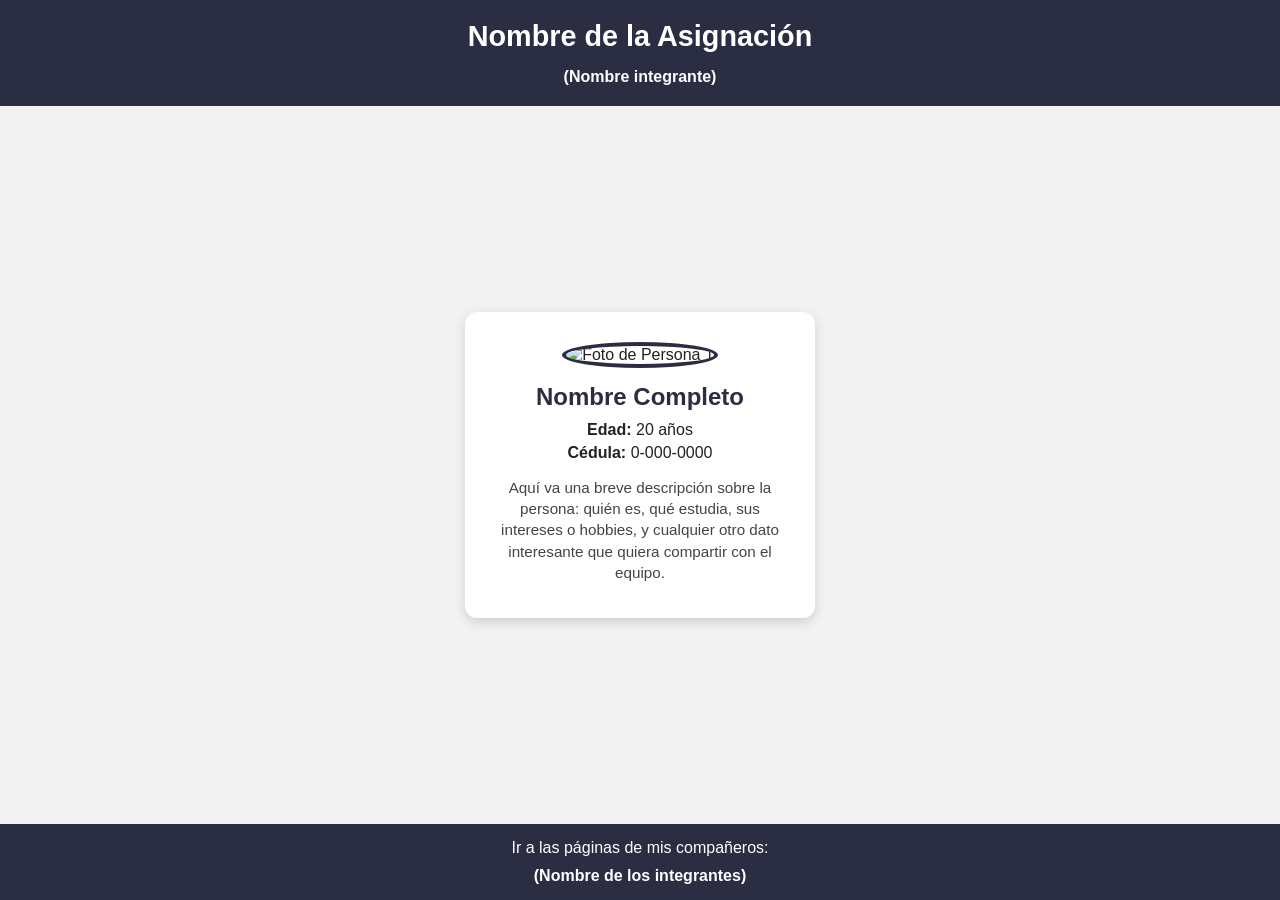
==== Frontend/index.html @ 7316387a "feat:Agregue estructura del proyecto" ====
<!DOCTYPE html>
<html lang="es">
<head>
  <meta charset="UTF-8">
  <meta name="viewport" content="width=device-width, initial-scale=1.0">
  <title>GRUPO - Trabajo en clase 1</title>
  <link rel="stylesheet" href="style.css">
</head>
<body>
  <header>
    <h1>Nombre de la Asignación</h1>
    <nav>
      <ul>
        <li><a href="persona1.html" >(Nombre integrante)</a></li>
      </ul>
    </nav>
  </header>
  <main>
    <div class="card">
      <img src="img/persona1.jpg" alt="Foto de Persona 1">
      <h2>Nombre Completo</h2>
      <p><strong>Edad:</strong> 20 años</p>
      <p><strong>Cédula:</strong> 0-000-0000</p>
      <p class="bio">
        Aquí va una breve descripción sobre la persona: quién es,
        qué estudia, sus intereses o hobbies, y cualquier otro
        dato interesante que quiera compartir con el equipo.
      </p>
    </div>
  </main>
  <footer>
    <p>Ir a las páginas de mis compañeros:</p>
    <nav>
      <ul>
        <li><a href="#">(Nombre de los integrantes)</a></li>
      </ul>
    </nav>
  </footer>
</body>
</html>
---- Frontend/style.css ----
* {
  margin: 0;
  padding: 0;
  box-sizing: border-box;
  font-family: Arial, Helvetica, sans-serif;
}

body {
  background-color: #f2f2f2;
  color: #222;
  display: flex;
  flex-direction: column;
  min-height: 100vh;
}

/* HEADER */
header {
  background-color: #2b2d42;
  color: #fff;
  padding: 20px;
  text-align: center;
}

header h1 {
  margin-bottom: 15px;
  font-size: 1.8rem;
}

nav ul {
  list-style: none;
  display: flex;
  justify-content: center;
  gap: 25px;
  flex-wrap: wrap;
}

nav ul li a {
  color: #fff;
  text-decoration: none;
  font-weight: bold;
  padding: 8px 14px;
  border-radius: 6px;
  transition: background-color 0.3s ease, color 0.3s ease;
}

/* Efecto hover pedido en el nav */
nav ul li a:hover {
  background-color: #ef233c;
  color: #fff;
}

/* MAIN / CARD */
main {
  flex: 1;
  display: flex;
  justify-content: center;
  align-items: center;
  padding: 40px 20px;
}

.card {
  background-color: #fff;
  border-radius: 12px;
  box-shadow: 0 4px 12px rgba(0, 0, 0, 0.15);
  padding: 30px;
  max-width: 350px;
  text-align: center;
  transition: transform 0.3s ease;
}

.card:hover {
  transform: translateY(-5px);
}

.card img {
  width: 150px;
  height: 150px;
  object-fit: cover;
  border-radius: 50%;
  border: 4px solid #2b2d42;
  margin-bottom: 15px;
}

.card h2 {
  margin-bottom: 10px;
  color: #2b2d42;
}

.card p {
  margin: 5px 0;
}

.card .bio {
  margin-top: 15px;
  font-size: 0.95rem;
  color: #444;
  line-height: 1.4;
}

/* FOOTER */
footer {
  background-color: #2b2d42;
  color: #fff;
  text-align: center;
  padding: 15px;
}

footer p {
  margin-bottom: 10px;
}

footer nav ul {
  gap: 15px;
}

footer nav ul li a:hover {
  background-color: #ef233c;
}
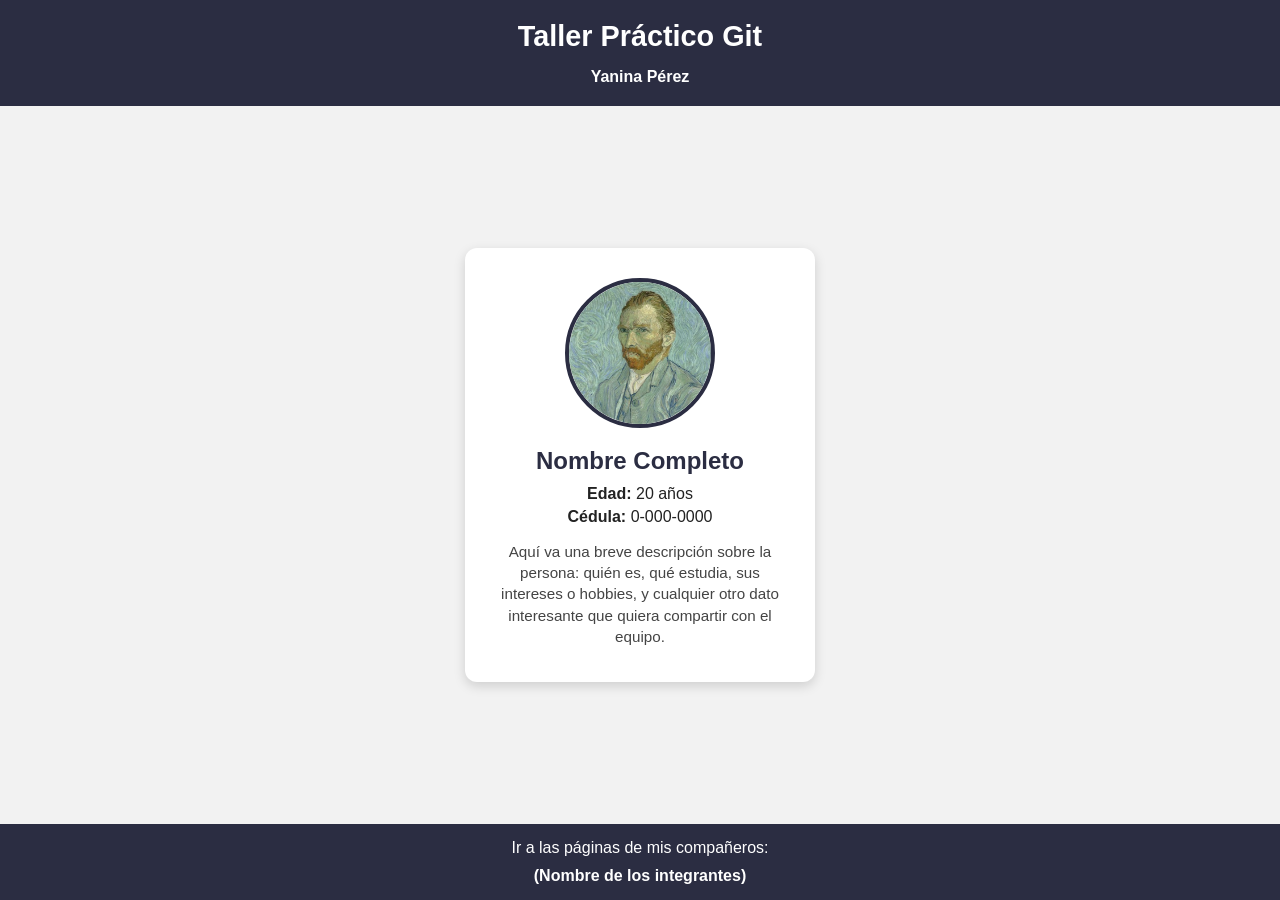
==== commit 8f9ee2b7: "imagen agregada" ====
--- a/Frontend/index.html
+++ b/Frontend/index.html
@@ -8,16 +8,16 @@
 </head>
 <body>
   <header>
-    <h1>Nombre de la Asignación</h1>
+    <h1>Taller Práctico Git</h1>
     <nav>
       <ul>
-        <li><a href="persona1.html" >(Nombre integrante)</a></li>
+        <li><a href="persona1.html" >Yanina Pérez</a></li>
       </ul>
     </nav>
   </header>
   <main>
     <div class="card">
-      <img src="img/persona1.jpg" alt="Foto de Persona 1">
+      <img src="../Imagenes/ARTE.jpg" alt="Foto de Persona 1">
       <h2>Nombre Completo</h2>
       <p><strong>Edad:</strong> 20 años</p>
       <p><strong>Cédula:</strong> 0-000-0000</p>
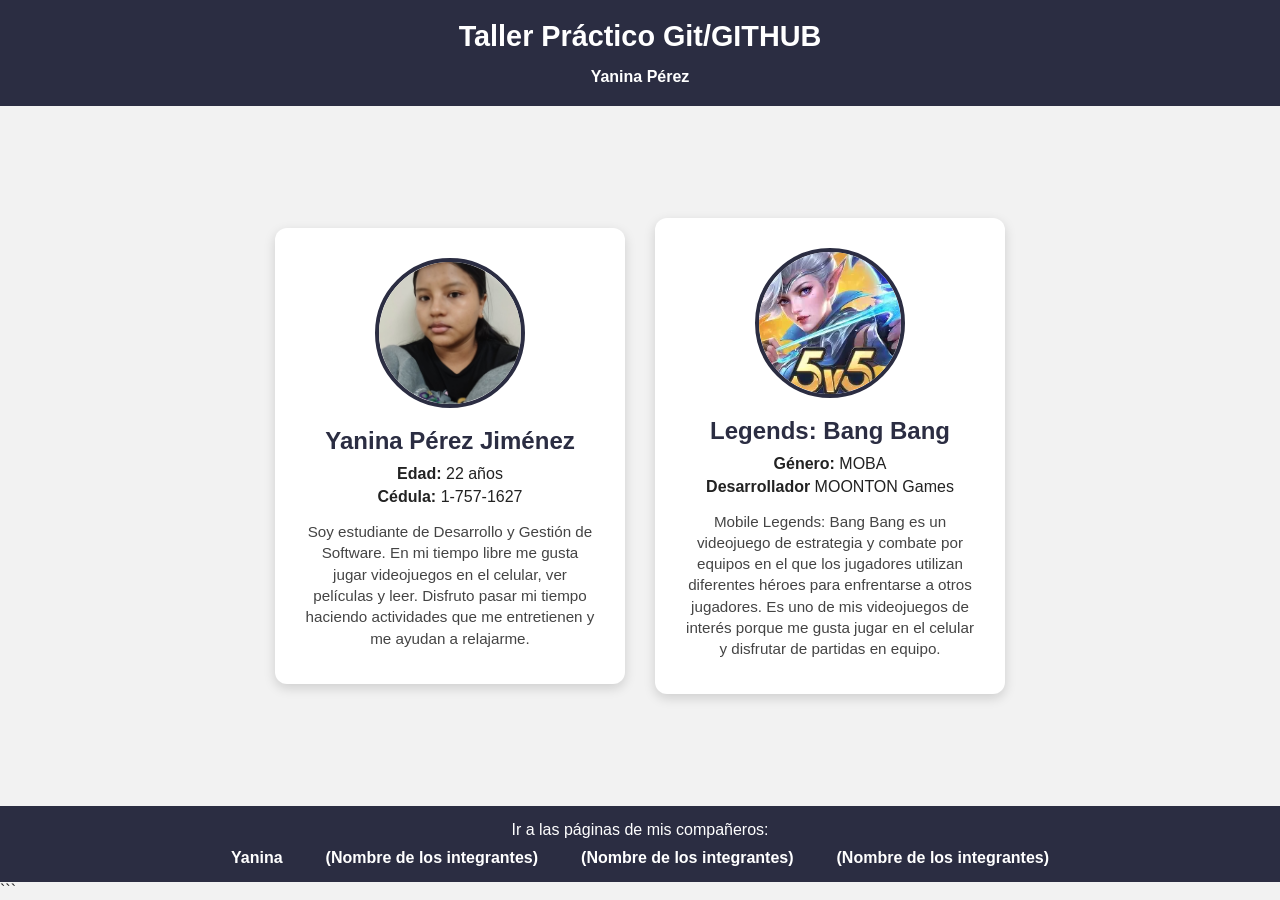
==== commit aa370d45: "feat: actualiza la estructura y agrega nuevas páginas HTML" ====
--- a/Frontend/index.html
+++ b/Frontend/index.html
@@ -1,40 +1,84 @@
 <!DOCTYPE html>
 <html lang="es">
+
 <head>
   <meta charset="UTF-8">
   <meta name="viewport" content="width=device-width, initial-scale=1.0">
-  <title>GRUPO - Trabajo en clase 1</title>
+  <title>Asignación #2 - Git</title>
   <link rel="stylesheet" href="style.css">
 </head>
+
 <body>
+
   <header>
-    <h1>Taller Práctico Git</h1>
+    <h1>Taller Práctico Git/GITHUB</h1>
+
     <nav>
       <ul>
-        <li><a href="persona1.html" >Yanina Pérez</a></li>
+        <li><a href="persona1.html">Yanina Pérez</a></li>
       </ul>
     </nav>
   </header>
+
   <main>
     <div class="card">
-      <img src="../Imagenes/ARTE.jpg" alt="Foto de Persona 1">
-      <h2>Nombre Completo</h2>
-      <p><strong>Edad:</strong> 20 años</p>
-      <p><strong>Cédula:</strong> 0-000-0000</p>
+
+      <img src="../Imagenes/foto.jpeg" alt="Foto de Yanina Pérez">
+
+      <h2>Yanina Pérez Jiménez</h2>
+
+      <p><strong>Edad:</strong> 22 años</p>
+
+      <p><strong>Cédula:</strong> 1-757-1627</p>
+
       <p class="bio">
-        Aquí va una breve descripción sobre la persona: quién es,
-        qué estudia, sus intereses o hobbies, y cualquier otro
-        dato interesante que quiera compartir con el equipo.
+        Soy estudiante de Desarrollo y Gestión de Software. En mi tiempo libre 
+        me gusta jugar videojuegos en el celular, ver películas y leer. 
+        Disfruto pasar mi tiempo haciendo actividades que me entretienen 
+        y me ayudan a relajarme.
       </p>
+
     </div>
+
+    <div class="card">
+
+      <img src="/Imagenes/mlbb.webp" alt="Imagen de Minecraft">
+
+      <h2>Legends: Bang Bang</h2>
+
+      <p><strong>Género:</strong> MOBA</p>
+
+      <p><strong>Desarrollador</strong> MOONTON Games</p>
+
+      <p class="bio">
+        Mobile Legends: Bang Bang es un videojuego de estrategia
+         y combate por equipos en el que los jugadores utilizan 
+         diferentes héroes para enfrentarse a otros jugadores. 
+         Es uno de mis videojuegos de interés porque me gusta jugar
+          en el celular y disfrutar de partidas en equipo.
+        
+      </p>
+
+    </div>
+
   </main>
+
   <footer>
+
     <p>Ir a las páginas de mis compañeros:</p>
+
     <nav>
       <ul>
-        <li><a href="#">(Nombre de los integrantes)</a></li>
+        <li><a href="index.html">Yanina</a></li>
+        <li><a href="persona1.html">(Nombre de los integrantes)</a></li>
+        <li><a href="persona2.html">(Nombre de los integrantes)</a></li>
+        <li><a href="persona3.html">(Nombre de los integrantes)</a></li>
       </ul>
     </nav>
+
   </footer>
+
 </body>
+
 </html>
+```
--- a/Frontend/style.css
+++ b/Frontend/style.css
@@ -55,7 +55,9 @@
   display: flex;
   justify-content: center;
   align-items: center;
+  gap: 30px;
   padding: 40px 20px;
+  flex-wrap: wrap;
 }
 
 .card {
@@ -63,7 +65,7 @@
   border-radius: 12px;
   box-shadow: 0 4px 12px rgba(0, 0, 0, 0.15);
   padding: 30px;
-  max-width: 350px;
+  width: 350px;
   text-align: center;
   transition: transform 0.3s ease;
 }
@@ -115,4 +117,4 @@
 
 footer nav ul li a:hover {
   background-color: #ef233c;
-}
+}
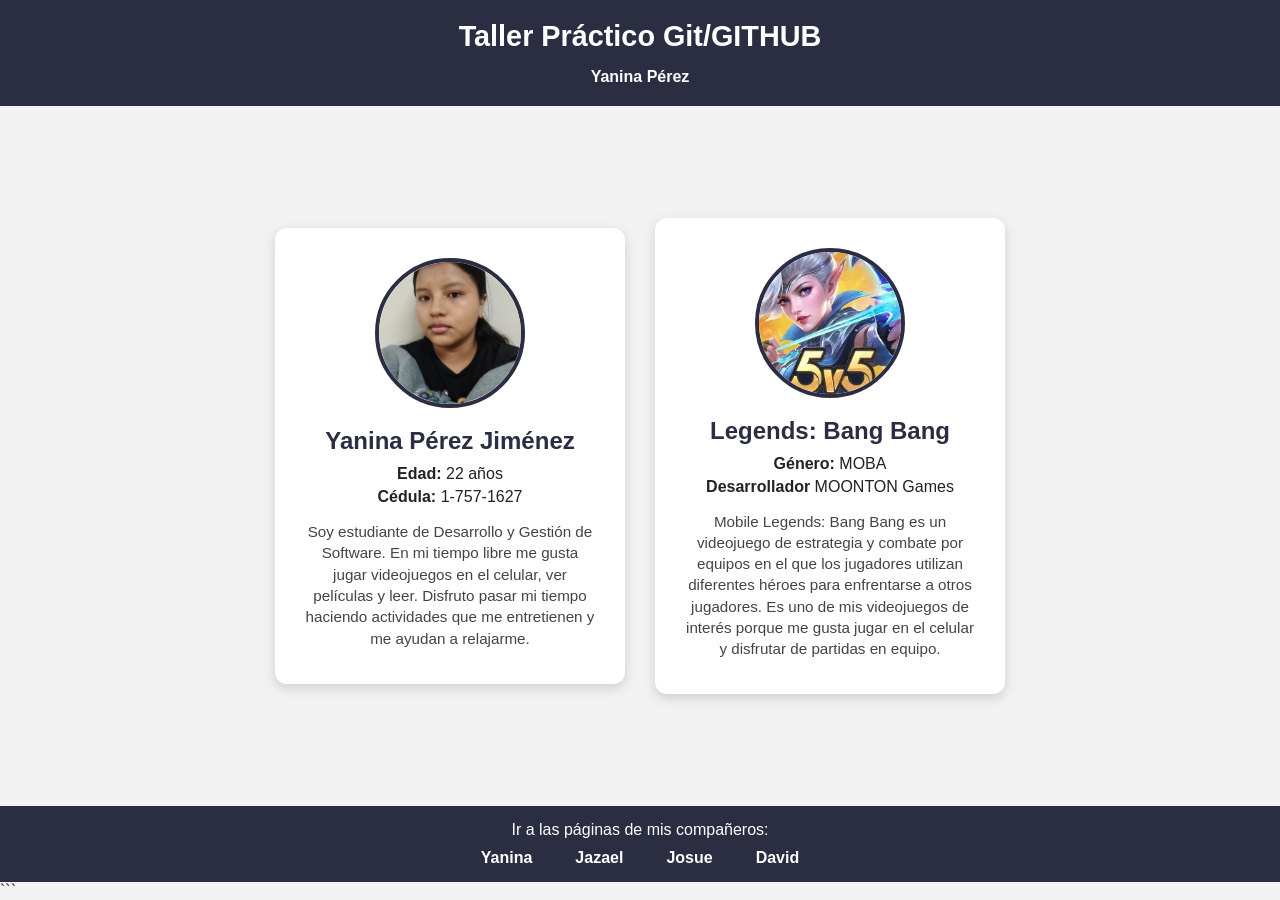
==== commit bc55f9b1: "Cambios en el main agregar nombres" ====
--- a/Frontend/index.html
+++ b/Frontend/index.html
@@ -70,9 +70,9 @@
     <nav>
       <ul>
         <li><a href="index.html">Yanina</a></li>
-        <li><a href="persona1.html">(Nombre de los integrantes)</a></li>
-        <li><a href="persona2.html">(Nombre de los integrantes)</a></li>
-        <li><a href="persona3.html">(Nombre de los integrantes)</a></li>
+        <li><a href="persona1.html">Jazael</a></li>
+        <li><a href="persona2.html">Josue</a></li>
+        <li><a href="persona3.html">David</a></li>
       </ul>
     </nav>
 
